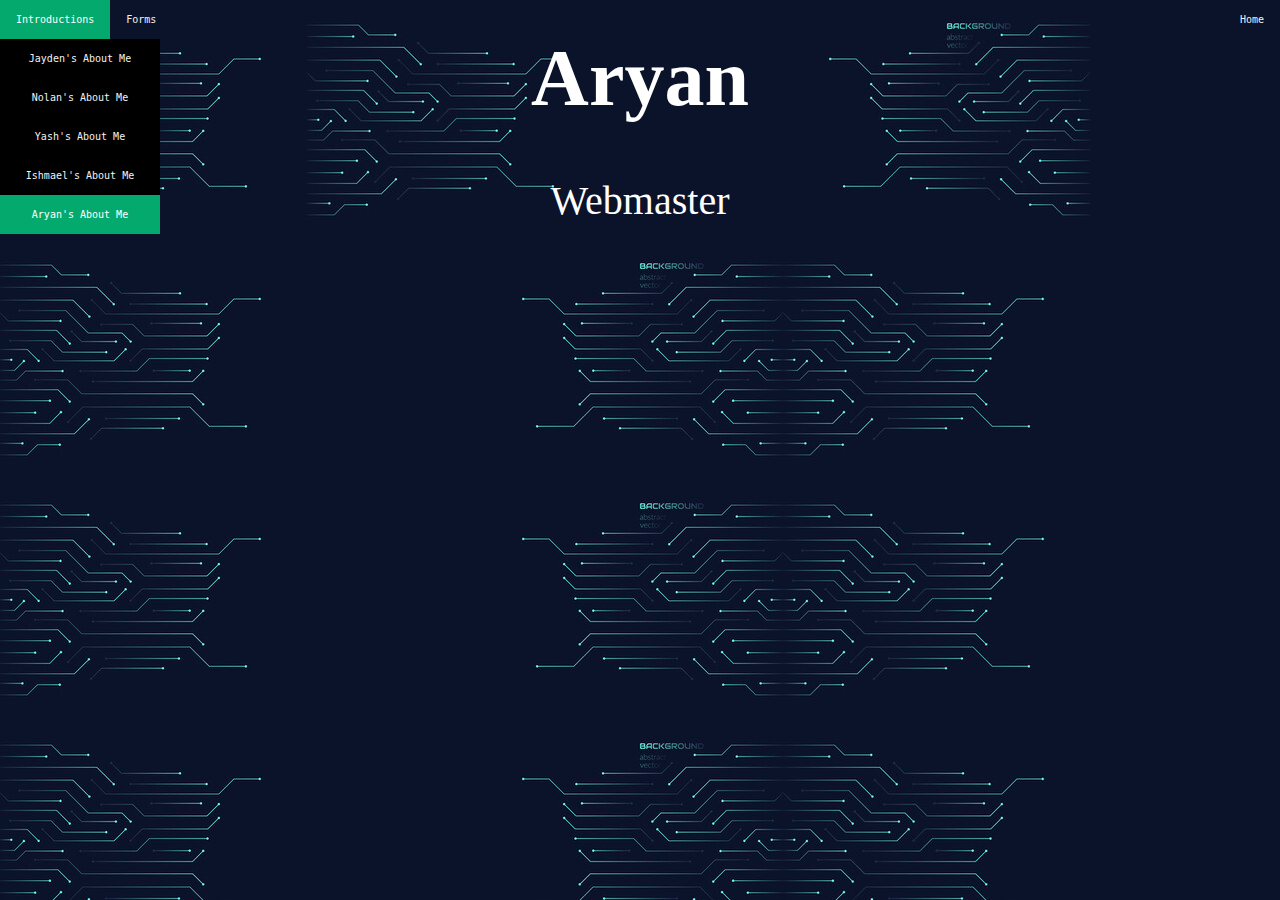
==== aryanshp.html @ 7e849517 "Add files via upload" ====
<!DOCTYPE html>
<html>
    <head>
        <meta charset="utf-8">
        <meta name="viewport" content="width=device-width, initial-scale=1">
        <link href="aryan.css" rel="stylesheet" type="text/css" />
        <title>Aryan</title>
    </head>
    <body style="background-image: url('computer theme.jpeg');"> 
        <div class="t1">
            <div class="topnav">
              <div class="dropdown">
                <a class="active" href="#">Introductions</a>
                <div class="dropdown-content">
                  <a href="jaydenshp.html">Jayden's About Me</a>
                  <a href="nolanshp.html">Nolan's About Me</a>
                  <a href="yashshp.html">Yash's About Me</a>
                  <a href="Ishmaelshp.html">Ishmael's About Me</a>
                  <a class = "active" href="aryanshp.html">Aryan's About Me</a>
                  
                </div>
                </div>
                <a href="index.html">Home</a>
                <a href="forms.html">Forms</a>
            </div>
        </div>

      
        <div class="toppart"> 
            <div class="container">
                <img src="computer theme.jpeg" class="hometitle">
                <div class="centered">
                    <h1>Aryan</h1> 
                    <p>Webmaster</p>
                </div>
            </div>
        </div>

        <div class="underlying">
            <h1><img src="IMG_0359.JPG" width="500" height="500" class="center"></h1>
            <p1>
                Aryan Bhagia is our one and only Webmaster. He juggles many things on his plate between Mock Trial, AP Bio, Book club, and somehow is still not able to hang out with friends. But out of all the classes and extracurricular activities he is taking AP CSP is his favorite because “The fact that we get to manage ourselves”. He knows Python and HTML. His hobbies are sleeping, video games, chess, sleeping, books, science, and did I mention sleeping. He has no choice on which college he wants to go to because Yash forced him to go to UCLA.
            </p1>
        </div>
        <br>
        <br>

      
      
      
      
      
      
      
      
      
      
      
      
      
      
      
      
      
      
      
      
      
      
      
      
      
      <script src="https://code.jquery.com/jquery-3.6.0.min.js"></script>
        <script src="script.js"></script>
        <script>
            $(document).ready(function() {
                var previousScroll = 0;
                $(window).scroll(function() {
                    var currentScroll = $(this).scrollTop();
                    if (currentScroll > previousScroll) {
                        $(".toppart").css("opacity", 0);
                        $(".underlying").css("opacity", 1);
                    } else {
                        $(".toppart").css("opacity", 1);
                        $(".underlying").css("opacity", 0);
                    }
                    previousScroll = currentScroll;
                });
                
                // Jayden's page
                document.getElementById("page2").addEventListener("click", function() {
                    window.location.href = "jaydenshp.html";
                });
            });
        </script>
    </body>
</html>
---- aryan.css ----
html, body {
    height: 100%;
    margin: 0; /* Ensure no default margin */
    width: 100%;
  }
  
  .centered {
    position: absolute;
    top: 50%;
    left: 50%;
    transform: translate(-50%, -50%);
    font-size: 40px;
  }
  
  .container {
    position: relative;
    text-align: center;
    color: white;
  }
  
  .toppart {  
      opacity: 1;
      transition: opacity 0.5s ease-in-out;
  }
  
  .underlying {  
    opacity: 0;
    transition: opacity 0.5s ease-in-out;
    color: white;
    text-align: center;
  }
  
  /* homebar thing */
  .topnav {
    background-color: #000000; /* Ensure background is black */
    overflow: visible; /* Make overflow content visible */
    position: sticky;
    top: 0;
    z-index: 10;  /* ensure it stays on top */
    width: 100%;  /* ensure it takes the full width */
  }
  
  
  .topnav a {
      float: right; /* by default the links will float right */
      color: #f2f2f2;
      text-align: center;
      padding: 14px 16px;
      text-decoration: none;
      font-size: 10px;
  }
  
  .topnav .dropdown, 
  .topnav a[href="forms.html"] {
      float: left;
  }
  
  .topnav a:hover {
    background-color: #ddd;
    color: black;
  }
  
  .topnav a.active {
    background-color: #04AA6D;
    color: white;
  }
  
  .t1 {
      font-family: "Roboto", "Comfortaa", monospace;
      overflow: visible; /* Ensure overflow is visible */
      width: 100%;  /* ensure it takes the full width */
  }
  
  .dropdown {
    float: left;  /* ensure it floats to the left */
    position: relative;
    display: inline-block;
  }
  
  .dropdown-content {
    display: none;
    position: absolute;
    top: 100%;
    left: 0;
    background-color: #000000;
    min-width: 160px;
    z-index: 1;
  }
  
  .dropdown:hover .dropdown-content {
    display: grid;
  }
  
  .center{
    margin-left: auto;
    margin-right: auto;
    position: block;
  }
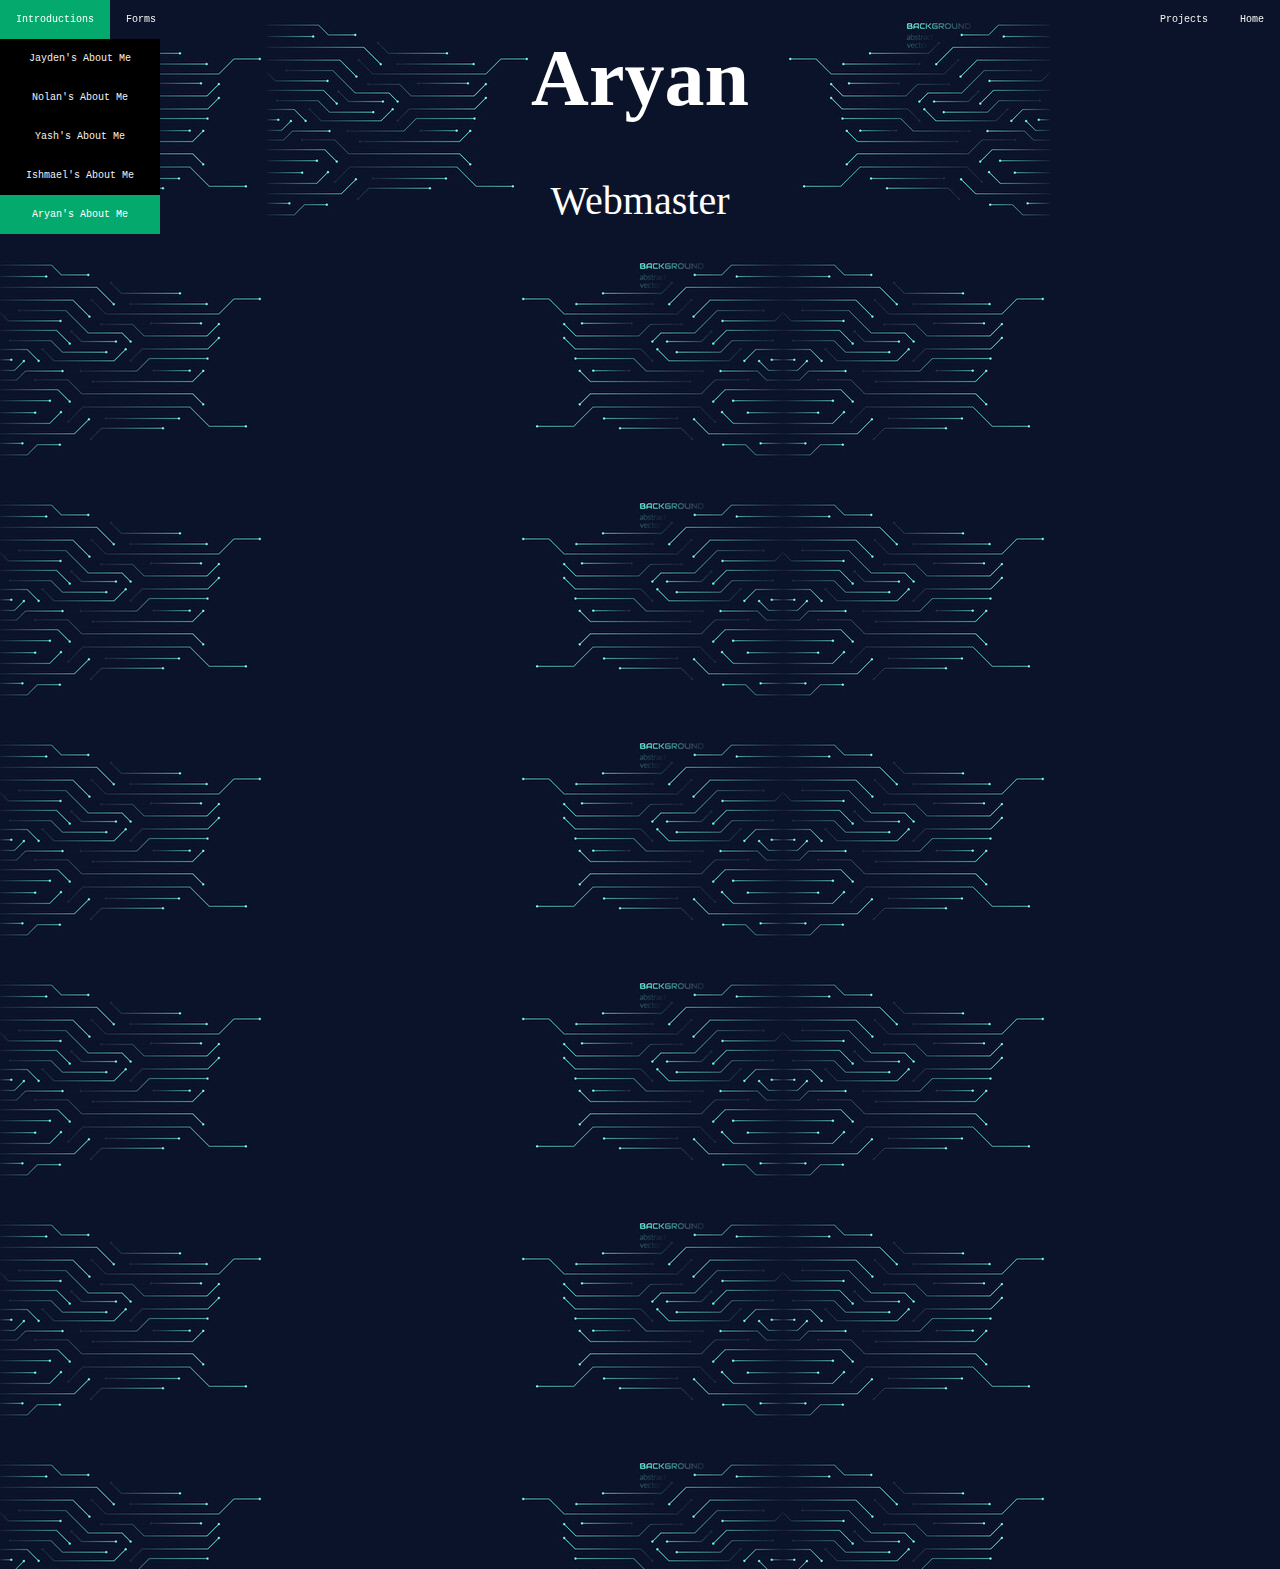
==== commit 1bf21b88: "updated" ====
--- a/aryanshp.html
+++ b/aryanshp.html
@@ -22,6 +22,7 @@
                 </div>
                 <a href="index.html">Home</a>
                 <a href="forms.html">Forms</a>
+                <a href="projects.html">Projects</a>
             </div>
         </div>
 
@@ -42,8 +43,11 @@
                 Aryan Bhagia is our one and only Webmaster. He juggles many things on his plate between Mock Trial, AP Bio, Book club, and somehow is still not able to hang out with friends. But out of all the classes and extracurricular activities he is taking AP CSP is his favorite because “The fact that we get to manage ourselves”. He knows Python and HTML. His hobbies are sleeping, video games, chess, sleeping, books, science, and did I mention sleeping. He has no choice on which college he wants to go to because Yash forced him to go to UCLA.
             </p1>
         </div>
-        <br>
-        <br>
+        <br><br><br><br><br><br><br><br>
+        <br><br><br><br><br><br><br><br>
+        <br><br><br><br><br><br><br><br>
+        <br><br><br><br><br><br><br><br>
+        <br><br><br><br><br><br><br><br>
 
       
       
